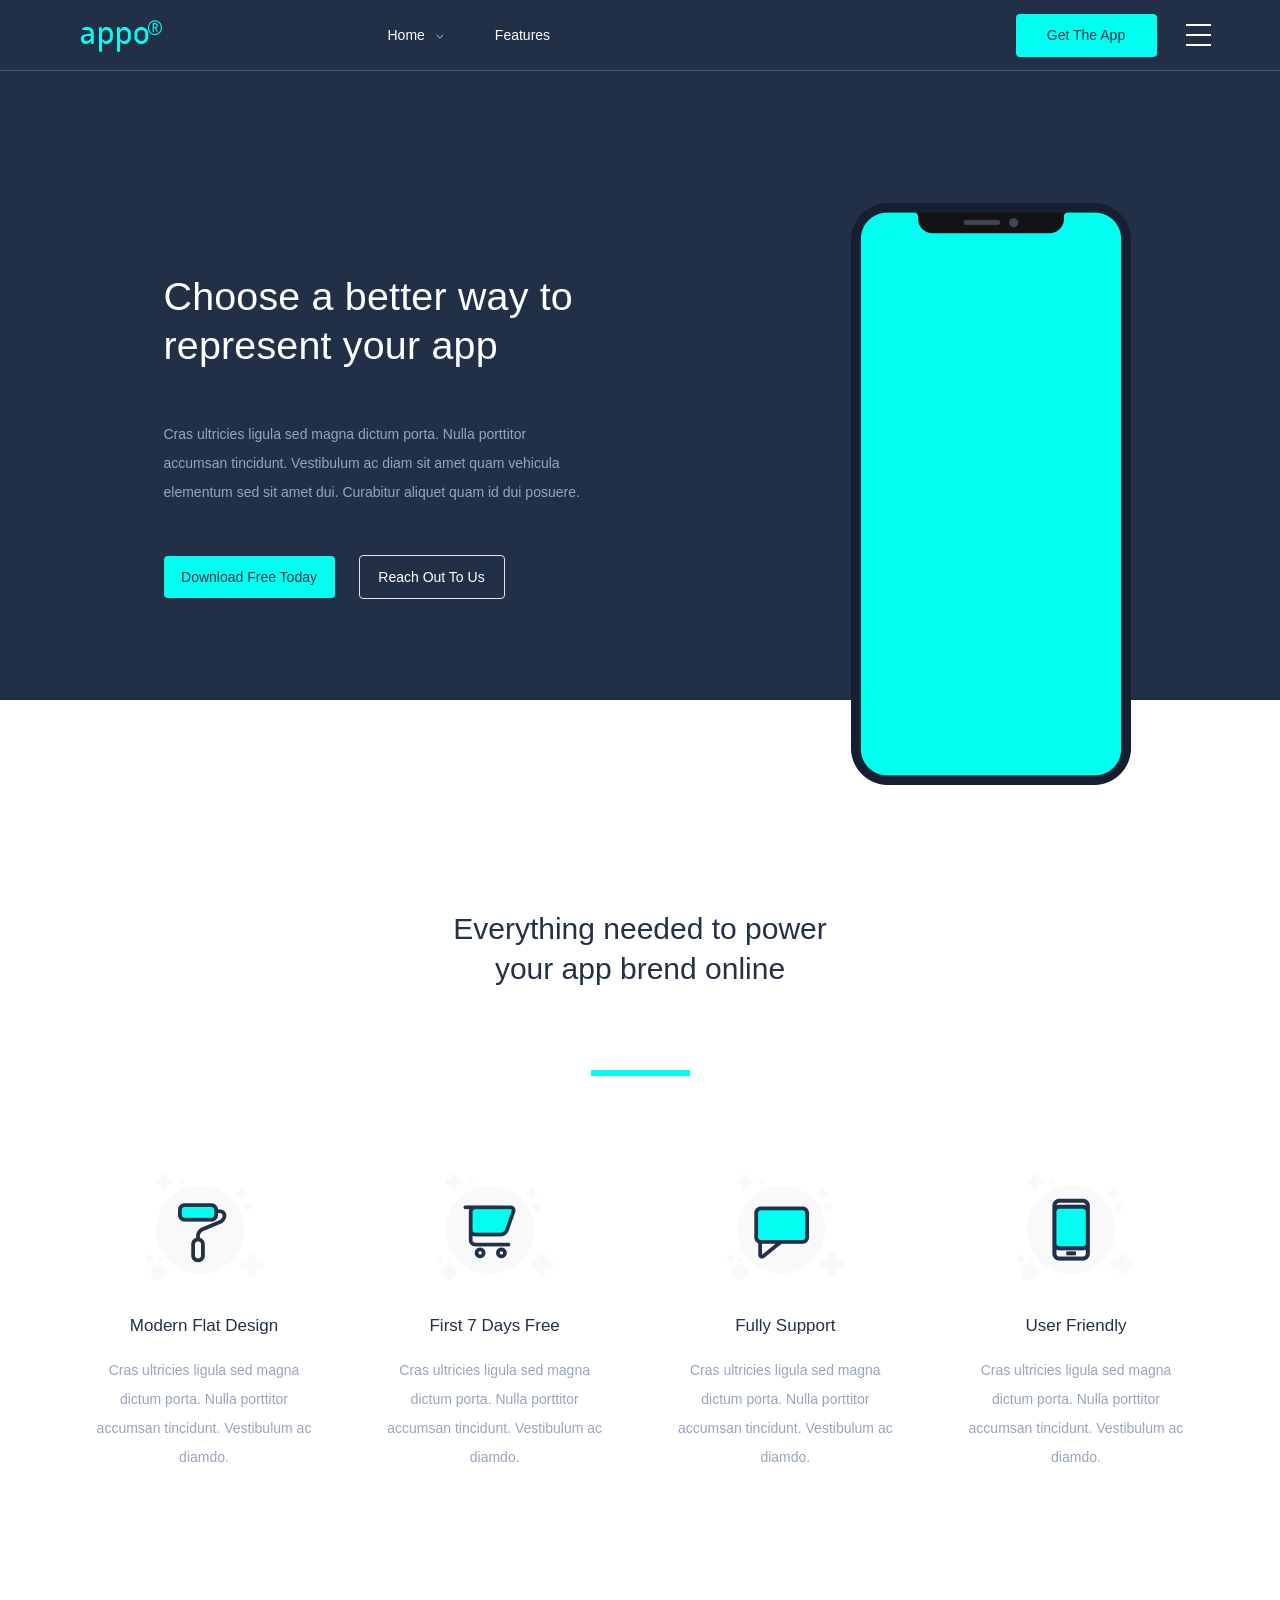
==== index.html @ e63ff4d8 "Primer commit" ====
﻿<!DOCTYPE html>
<html lang="en">
<head>
<meta charset="utf-8">
<meta name="viewport" content="width=device-width, initial-scale=1, viewport-fit=cover">
<title>Appo â€“ App Landing</title>
<link rel="stylesheet" href="css/styles.css">
</head>
<body>
<header class="hero" id="home">
  <nav class="nav">
    <div class="container">
      <a class="logo" href="#home"><img alt="appo" src="assets/images/image-01.png"></a>
      <div class="menu-links">
        <a href="#home">Home <img class="arrow" alt="" src="assets/images/image-02.png"></a>
        <a href="#features">Features</a>
        
      </div>
      <div class="nav-right">
        <a class="btn btn-cyan" href="#features">Get The App</a>
        <button class="burger" aria-label="Menu"><img alt="" src="assets/images/image-03.png"></button>
      </div>
    </div>
  </nav>
  <div class="container">
    <div class="hero-content">
      <h1>Choose a better way to<br>represent your app</h1>
      <p class="text">Cras ultricies ligula sed magna dictum porta. Nulla porttitor accumsan tincidunt. Vestibulum ac diam sit amet quam vehicula elementum sed sit amet dui. Curabitur aliquet quam id dui posuere.</p>
      <div class="hero-btns">
        <a class="btn btn-cyan" href="#features">Download Free Today</a>
        <a class="btn btn-outline" href="#features">Reach Out To Us</a>
      </div>
    </div>
    <div class="phone"><img alt="Smartphone" src="assets/images/image-04.png"></div>
  </div>
</header>

<section class="services" id="features">
  <div class="container">
    <h2 class="title">Everything needed to power<br>your app brend online</h2>
    <div class="sep"></div>
    <div class="cards">
      <article class="card"><img alt="" src="assets/images/image-05.png"><h3>Modern Flat Design</h3><p class="text">Cras ultricies ligula sed magna dictum porta. Nulla porttitor accumsan tincid&shy;unt. Vestibulum ac diamdo.</p></article>
      <article class="card"><img alt="" src="assets/images/image-06.png"><h3>First 7 Days Free</h3><p class="text">Cras ultricies ligula sed magna dictum porta. Nulla porttitor accumsan tincid&shy;unt. Vestibulum ac diamdo.</p></article>
      <article class="card"><img alt="" src="assets/images/image-07.png"><h3>Fully Support</h3><p class="text">Cras ultricies ligula sed magna dictum porta. Nulla porttitor accumsan tincid&shy;unt. Vestibulum ac diamdo.</p></article>
      <article class="card"><img alt="" src="assets/images/image-08.png"><h3>User Friendly</h3><p class="text">Cras ultricies ligula sed magna dictum porta. Nulla porttitor accumsan tincid&shy;unt. Vestibulum ac diamdo.</p></article>
    </div>
  </div>
</section>
</body>
</html>
---- css/styles.css ----
﻿:root{--navy:#223047;--ink:#233148;--cyan:#00fff0;--muted:#97a4be;--line:#4d586b;--white:#fff;
 box-sizing:border-box;padding-top:env(safe-area-inset-top,0px);padding-bottom:env(safe-area-inset-bottom,0px);color-scheme:light}
html{scroll-padding-top:env(safe-area-inset-top,0px);scroll-behavior:smooth}
*,*::before,*::after{box-sizing:inherit}
body{margin:0;font-family:"Trebuchet MS",Arial,sans-serif;font-weight:500;background:var(--white);color:var(--ink);overflow-x:hidden}
a{color:inherit;text-decoration:none}
img{display:block;max-width:100%}
h1,h2,h3,h4,p,ul{margin:0;padding:0}
ul{list-style:none}
.container{width:100%;max-width:1173px;margin:0 auto;padding:0 15px;position:relative}
.title{font-weight:400;font-size:30px;line-height:40px;color:var(--ink)}
.text{font-size:14px;line-height:29px;color:var(--muted);font-weight:500}
.btn{display:inline-flex;align-items:center;justify-content:center;font:500 14px "Trebuchet MS",Arial,sans-serif;border-radius:0;transition:transform .2s,background .2s,color .2s,box-shadow .2s;cursor:pointer;border:0}
.btn:hover{transform:translateY(-2px)}
.btn-cyan{background:var(--cyan);color:var(--ink)}
.btn-cyan:hover{box-shadow:0 8px 20px rgba(0,255,240,.35)}

/* Página: inicio.html e index.html - cabecera y navegación */
.hero{background:var(--navy);height:700px;position:relative;color:var(--white)}
.nav{height:71px;border-bottom:1px solid var(--line)}
.nav .container{height:70px;display:flex;align-items:center}
.logo img{width:83px;height:33px;margin-left:11px}
.menu-links{display:flex;align-items:center;gap:50px;font-size:14px;margin-left:225px}
.menu-links a{display:flex;align-items:center;gap:10px;transition:color .2s}
.menu-links a:hover{color:var(--cyan)}
.menu-links .arrow{width:10px;height:7px;margin-top:3px}
.nav-right{margin-left:auto;display:flex;align-items:center;gap:27px}
.nav .btn-cyan{width:141px;height:43px;border-radius:4px}
.burger img{width:28px;height:25px}
.burger{padding:0;border:0;background:transparent;color:inherit;cursor:pointer}
.hero-content{padding:201px 0 0 95px;max-width:520px}
.hero h1{font-weight:400;font-size:39.4px;line-height:49px;color:var(--white);letter-spacing:.2px}
.hero p{margin-top:50px;max-width:420px}
.hero-btns{display:flex;gap:24px;margin-top:49px}
.hero-btns .btn{border-radius:4px}
.hero-btns .btn-cyan{width:171px;height:42px}
.btn-outline{border:1px solid #e1e3e6;color:var(--white);background:transparent;width:146px;height:44px;margin-top:-1px}
.btn-outline:hover{background:var(--white);color:var(--ink)}
.phone{position:absolute;left:797px;top:132px;width:280px;height:582px;z-index:2}
.phone img{width:100%;height:100%}

/* Página: caracteristicas.html - servicios y características */
.services{padding:209px 0 150px;text-align:center}
.sep{width:99px;height:6px;background:var(--cyan);margin:81px auto 0}
.cards{display:flex;justify-content:space-between;margin:98px -1px 0}
.card{width:273px}
.card img{margin:0 auto;width:117px;height:106px}
.card h3{margin-top:34px;font-weight:500;font-size:17px;line-height:24px}
.card p{margin:18px auto 0;max-width:222px}

/* RESPONSIVE */
@media (max-width:1100px){
 .menu-links{margin-left:60px;gap:30px}
 .phone{left:auto;right:15px;width:220px;height:auto}
 .cards{flex-wrap:wrap;gap:50px 20px;justify-content:center}
}
@media (max-width:820px){
 .hero{height:auto;padding-bottom:70px}
 .menu-links{display:none}
 .hero-content{padding:70px 0 0;max-width:none}
 .phone{position:relative;left:auto;right:auto;top:auto;margin:50px auto -150px;width:200px}
 .hero-btns{flex-wrap:wrap}
 .services{padding:200px 0 80px}
 .sep{margin-top:40px}
 .cards{margin-top:60px}
}
@media (max-width:480px){
 .nav .btn-cyan{display:none}
 .hero h1{font-size:32px;line-height:42px}
 .title{font-size:25px;line-height:34px}
}
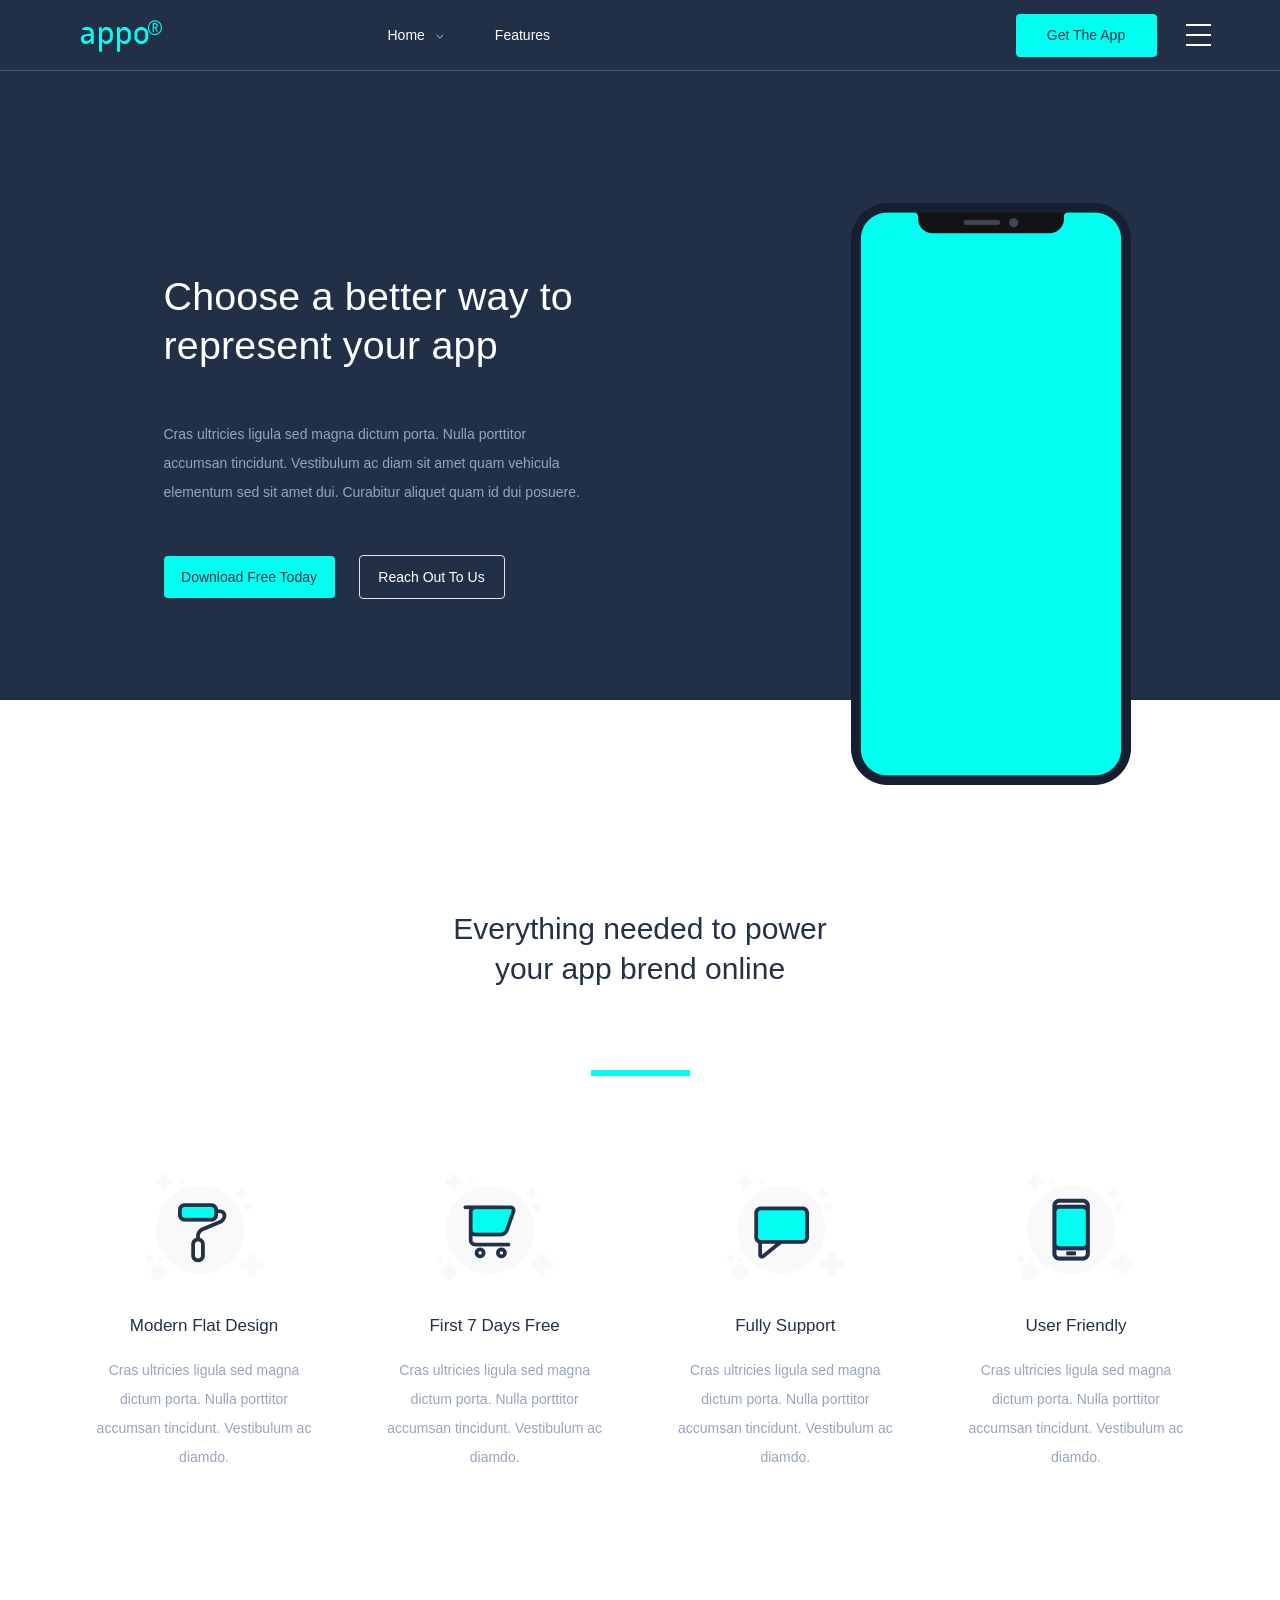
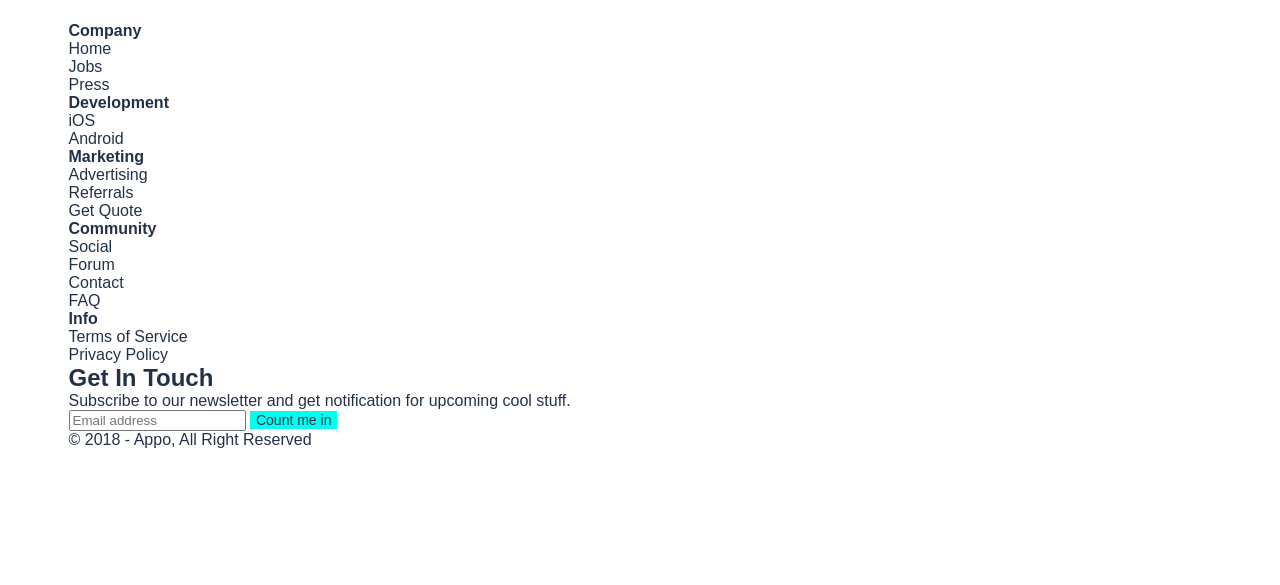
==== commit 073ee296: "Fix title encoding and enhance footer structure in index.html; remove unused caracteristicas.html an" ====
--- a/index.html
+++ b/index.html
@@ -3,7 +3,7 @@
 <head>
 <meta charset="utf-8">
 <meta name="viewport" content="width=device-width, initial-scale=1, viewport-fit=cover">
-<title>Appo â€“ App Landing</title>
+<title>Appo - App Landing</title>
 <link rel="stylesheet" href="css/styles.css">
 </head>
 <body>
@@ -47,6 +47,37 @@
     </div>
   </div>
 </section>
+<footer>
+  <div class="container">
+    <nav class="cols">
+      <div><h4>Company</h4><ul><li><a href="#home">Home</a></li><li><a href="#touch">Jobs</a></li><li><a href="#touch">Press</a></li></ul></div>
+      <div><h4>Development</h4><ul><li><a href="#touch">iOS</a></li><li><a href="#touch">Android</a></li></ul></div>
+      <div><h4>Marketing</h4><ul><li><a href="#touch">Advertising</a></li><li><a href="#touch">Referrals</a></li><li><a href="#touch">Get Quote</a></li></ul></div>
+      <div><h4>Community</h4><ul><li><a href="#touch">Social</a></li><li><a href="#touch">Forum</a></li><li><a href="#touch">Contact</a></li><li><a href="#touch">FAQ</a></li></ul></div>
+      <div><h4>Info</h4><ul><li><a href="#touch">Terms of Service</a></li><li><a href="#touch">Privacy Policy</a></li></ul></div>
+    </nav>
+    <div class="touch" id="touch">
+      <h2>Get In Touch</h2>
+      <p>Subscribe to our newsletter and get notification for upcoming cool stuff.</p>
+      <div class="sub">
+        <input type="email" placeholder="Email address" aria-label="Email address">
+        <button class="btn btn-cyan" type="button">Count me in</button>
+      </div>
+    </div>
+  </div>
+  <div class="bottom">
+    <div class="container">
+      <span>&copy; 2018 - Appo, All Right Reserved</span>
+      <div class="social">
+        <a href="#touch" aria-label="Facebook"><img alt="" src="assets/images/image-25.png"></a>
+        <a href="#touch" aria-label="Twitter"><img alt="" src="assets/images/image-26.png"></a>
+        <a href="#touch" aria-label="Dribbble"><img alt="" src="assets/images/image-27.png"></a>
+        <a href="#touch" aria-label="Google+"><img alt="" src="assets/images/image-28.png"></a>
+        <a href="#touch" aria-label="YouTube"><img alt="" src="assets/images/image-29.png"></a>
+      </div>
+    </div>
+  </div>
+</footer>
 </body>
 </html>
 
@@ -56,4 +87,3 @@
 
 
 
-
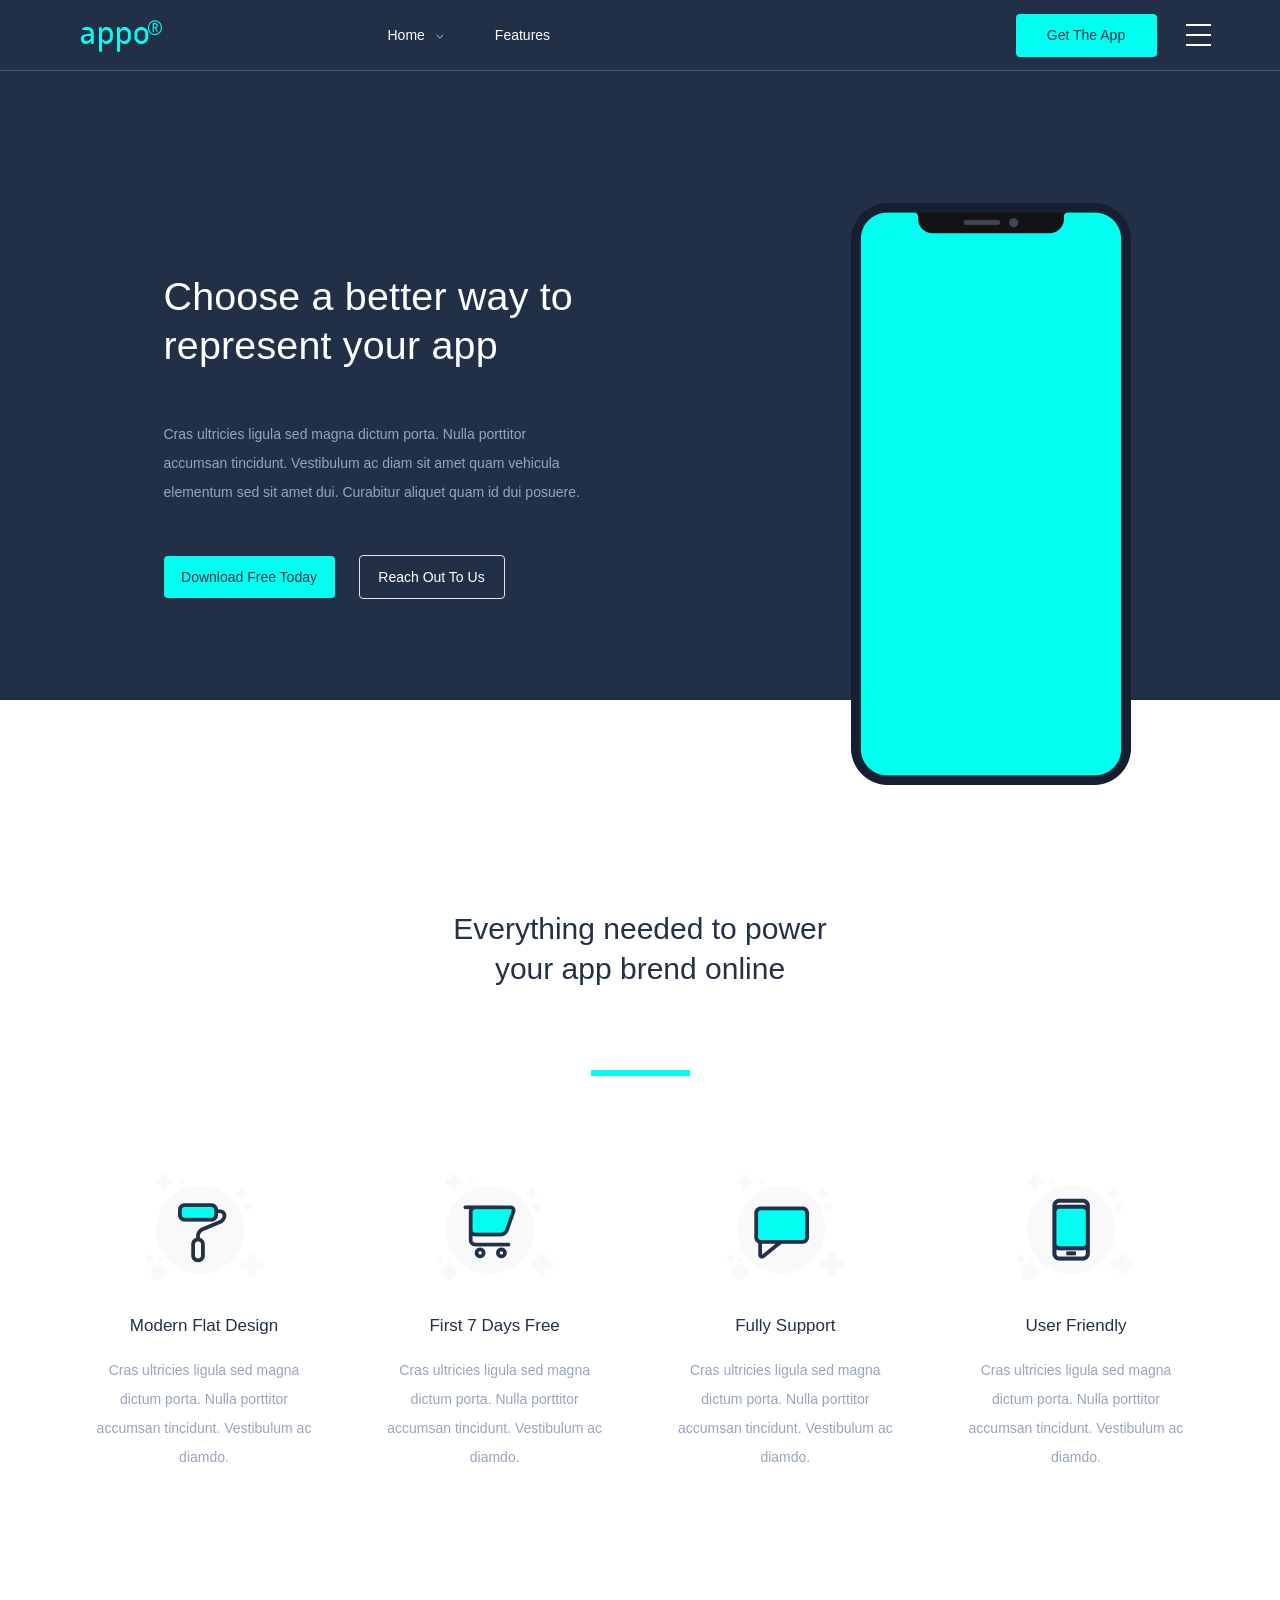
==== commit 9bf1d242: "Remove footer section from index.html to streamline layout" ====
--- a/index.html
+++ b/index.html
@@ -47,37 +47,6 @@
     </div>
   </div>
 </section>
-<footer>
-  <div class="container">
-    <nav class="cols">
-      <div><h4>Company</h4><ul><li><a href="#home">Home</a></li><li><a href="#touch">Jobs</a></li><li><a href="#touch">Press</a></li></ul></div>
-      <div><h4>Development</h4><ul><li><a href="#touch">iOS</a></li><li><a href="#touch">Android</a></li></ul></div>
-      <div><h4>Marketing</h4><ul><li><a href="#touch">Advertising</a></li><li><a href="#touch">Referrals</a></li><li><a href="#touch">Get Quote</a></li></ul></div>
-      <div><h4>Community</h4><ul><li><a href="#touch">Social</a></li><li><a href="#touch">Forum</a></li><li><a href="#touch">Contact</a></li><li><a href="#touch">FAQ</a></li></ul></div>
-      <div><h4>Info</h4><ul><li><a href="#touch">Terms of Service</a></li><li><a href="#touch">Privacy Policy</a></li></ul></div>
-    </nav>
-    <div class="touch" id="touch">
-      <h2>Get In Touch</h2>
-      <p>Subscribe to our newsletter and get notification for upcoming cool stuff.</p>
-      <div class="sub">
-        <input type="email" placeholder="Email address" aria-label="Email address">
-        <button class="btn btn-cyan" type="button">Count me in</button>
-      </div>
-    </div>
-  </div>
-  <div class="bottom">
-    <div class="container">
-      <span>&copy; 2018 - Appo, All Right Reserved</span>
-      <div class="social">
-        <a href="#touch" aria-label="Facebook"><img alt="" src="assets/images/image-25.png"></a>
-        <a href="#touch" aria-label="Twitter"><img alt="" src="assets/images/image-26.png"></a>
-        <a href="#touch" aria-label="Dribbble"><img alt="" src="assets/images/image-27.png"></a>
-        <a href="#touch" aria-label="Google+"><img alt="" src="assets/images/image-28.png"></a>
-        <a href="#touch" aria-label="YouTube"><img alt="" src="assets/images/image-29.png"></a>
-      </div>
-    </div>
-  </div>
-</footer>
 </body>
 </html>
 
@@ -86,4 +55,3 @@
 
 
 
-
